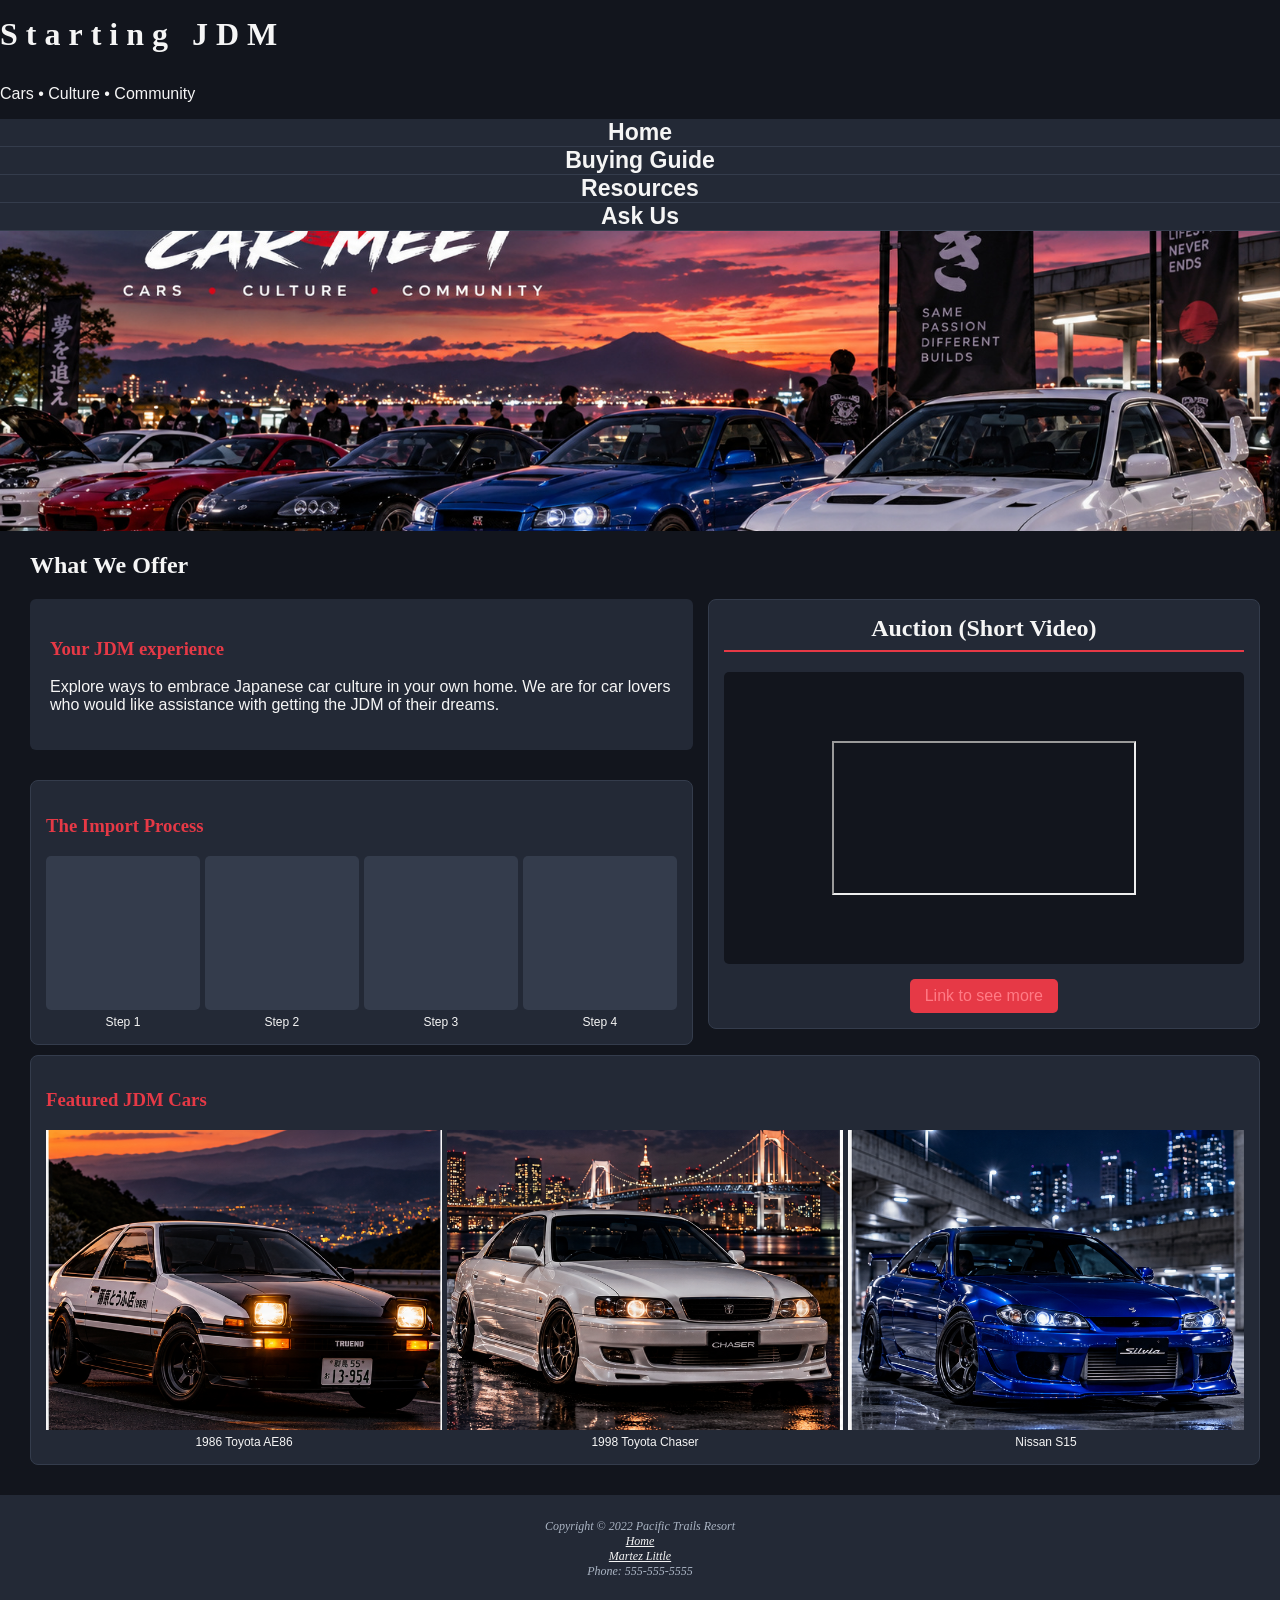
==== index.html @ 4c5aaa83 "Add files via upload These are the original files for my website. Changes will be created as I finis" ====
<!DOCTYPE html>
<html lang="en">
<head>
    <meta charset="UTF-8">
    <meta name="viewport" content="width=device-width, initial-scale=1.0">
    <title>JDM Car Info</title>
    <link rel="stylesheet" href="jdm.css">
</head>

<body>
    <div id="wrapper">

    <header>
        <h1><a href="index.html">Starting JDM</a></h1>
        <p>Cars • Culture • Community</p>
    </header>

    <nav>
        <ul>
            <li><a href="index.html">Home</a></li> 
            <li><a href="buyingguide.html">Buying Guide</a></li>
            <li><a href="resources.html">Resources</a></li>
            <li><a href="contactus.html">Ask Us</a></li>
        </ul>
    </nav>

    <div id="jdmcarmeet" class="carmeet"></div>

    <main>
        <h2>What We Offer</h2>
        
        <div class="home-grid">
            <div class="left-column">
                <section>
                    <div>
                        <h3>Your JDM experience</h3>
                            <p>Explore ways to embrace Japanese car culture in your
                                own home. We are for car lovers who would like assistance 
                                with getting the JDM of their dreams.
                            </p>
                    </div>
                </section>

                <section class="import-process">

                    <h3>The Import Process</h3>
                    <div class="import-steps">

                        <div class="import-step">
                            <div class="step-image"></div>
                            <p>Step 1</p>
                        </div>
                        <div class="import-step">
                            <div class="step-image"></div>
                            <p>Step 2</p>
                        </div>

                        <div class="import-step">
                            <div class="step-image"></div>
                            <p>Step 3</p>
                        </div>

                        <div class="import-step">
                            <div class="step-image"></div>
                            <p>Step 4</p>
                        </div>
                    </div>
                </section>
            </div>

            
            <!-- RIGHT SIDE -->
            <aside class="right-column">

                <section class="auction">
                    <h2>Auction (Short Video)</h2>

                    <div class="video-box">
                        <iframe
                            src="https://www.youtube.com/watch?v=s62_JT8FmME";
                            title="How JDM Exports Actually Work: A Look Inside USS Tokyo">
                        </iframe>
                    </div>

                    <a href="resources.html">Link to see more</a>
                </section>

            </aside>
        </div>

        <section class="import-process">

                    <h3>Featured JDM Cars</h3>
                    <div class="jdm-cars">

                        <div class="import-step">
                            <div id="car1" class="carmeet"></div>
                            <p>1986 Toyota AE86</p>
                        </div>
                        <div class="import-step">
                            <div id="car2" class="carmeet"></div>
                            <p>1998 Toyota Chaser</p>
                        </div>
                        <div class="import-step">
                            <div id="car3" class="carmeet"></div>
                            <p>Nissan S15</p>
                        </div>
                    </div>
        </section>
    </main>

    <footer>
        <div>Copyright &copy; 2022 Pacific Trails Resort</div>
        <div><a href="index.html">Home</a></div>
        <div><a href="mailto:martez@little.com">Martez Little</a></div>
        <div>Phone: 555-555-5555</div>
    </footer>
    </div>

</body>
</html>
---- jdm.css ----
* {box-sizing: border-box;}

body {
    margin: 0;
    background-color: #12151D;
    color: #F5F5F5;
    font-family: Arial, Helvetica, sans-serif;
}
header {
    background-color: #12151D;
    color: #F5F5F5;
    margin-right: auto;
}

#wrapper {
    background-color: #12151D;
    background-image: none;
}

header a {text-decoration: none;}
header a:link,
header a:visited {
    color: #F5F5F5;
}
header a:hover {
    color: #E63946;
}

nav {
    font-weight: bold;
    margin-right: auto;
    padding: 0% 0%;
    font-size: 120%;
    text-align: center;
    background-color: #232936;
}

nav ul {
    list-style-type: none;
    margin: 0%;
    padding-left: 0%;
    font-size: 1.2em;
}
nav li {
    list-style-type: none;
    border-bottom: 1px solid #343C4C;
}
nav a {text-decoration: none}
nav a:link { color: #F5F5F5;}
nav a:visited, nav a:hover, nav a:focus {
    background-color: #E63946;
    color: #FFFFFF;
}

h1 {
    margin-bottom: 0;
    font-family: Georgia, 'Times New Roman', serif;
    margin-top: 0px;
    letter-spacing: 0.25em;
    padding-top: 0.5em;
    padding-bottom: 0.5em;
}

h2 {
    color: #F5F5F5;
    text-shadow: none;
    font-family: Georgia, 'Times New Roman', serif;
}

h3 {
    color: #E63946;
    font-family: Georgia, 'Times New Roman', serif
}

main ul {list-style-image: url(marker.gif);}
dt {color: #002171}
.resort {
    color: #1976D2;
    font-weight: bold;}

.home-grid {
    display: grid;
    grid-template-columns: 1.2fr 1fr;
    gap: 15px;
}
.left-column {
    display: flex;
    flex-direction: column;
    gap: 10px;
}

footer {
    font-size: .75em;
    font-style: italic;
    font-family: Georgia, 'Times New Roman', serif;
    text-align: center;
    padding: 2em 2em;
    background-color: #FFFFFF;
}
#contact {font-size: .90em;}

section {
    background-color: #232936;
    padding: 20px;
    margin-bottom: 20px;
    border-radius: 6px;
}


#jdmcarmeet {
    height: 300px;
    background-image: url(jdm_car_meet.jpg);
    background-size: cover;
    background-position: center;
    background-repeat: no-repeat;
}

main {
    padding-top: 1px;
    padding-right: 20px;
    padding-bottom: 20px;
    padding-left: 30px;
    display: block;
    background-color: #12151D;
    color: #F5F5F5;
    overflow: auto;
}

.auction {
    background-color: #232936;
    border: 1px solid #343C4C;
    border-radius: 8px;
    padding: 15px;
    text-align: center;
}

.auction h2 {
    margin-top: 0;
    color: #F5F5F5;
    border-bottom: 2px solid #E63946;
    padding-bottom: 8px;
}

.auction a {
    display: inline-block;
    background-color: #E63946;
    color: #FFFFFF;
    text-decoration: none;
    padding: 8px 15px;
    border-radius: 5px;
    margin-top: 5px;
}

.auction a:hover {
    background-color: #F5F5F5;
    color: #12151D;
}

.video-box {
    width: 100%;
    aspect-ratio: 16 / 9;
    background-color: #12151D;
    color: #AAB4C3;

    display: flex;
    justify-content: center;
    align-items: center;

    border-radius: 5px;
    margin-bottom: 10px;
}

table {
    border: 2px solid #AAB4C3;
    color: #F5F5F5;
    border-collapse: collapse;
}

td ,th {
    padding: 0.5em 0.5em;
    border: 1px solid #AAB4C3;
}

th {background-color: #232936;}

td {text-align: center;}

.text {
    text-align: left;
}

tr:nth-of-type(odd) {background-color: #2D3544;}
tr:nth-of-type(even) { background-color: #232936;}

form {
    display: flex;
    flex-direction: column;
    flex-wrap: nowrap;
}

input, textarea {margin-bottom: 0.5em;}

footer {
    background-color: #232936;
    color: #AAB4C3;
}

footer a:link,
footer a:visited {
    color: #F5F5F5;
}

footer a:hover {color: #E63946;}

main a:link,
main a:visited {
    color: #FF7B85;
}

main a:hover {color: #F5F5F5;}

.import-process {
    background-color: #232936;
    border: 1px solid #343C4C;
    border-radius: 8px;
    padding: 15px;
    margin-bottom: 10px;
}

.import-steps {
    display: grid;
    grid-template-columns: repeat(4, minmax(0, 1fr));
    gap: 5px;
}

.step-image {
    width: 100%;
    aspect-ratio: 1 / 1;
    background-color: #343C4C;
    border-radius: 5px;
}

.import-step {
    min-width: 0;
    text-align: center;
}

.import-step p {
    font-size: 0.75rem;
    margin: 5px 0 0;
    color: #F5F5F5;
}

.jdm-cars {
    display: grid;
    grid-template-columns: repeat(3, minmax(0, 1fr));
    gap: 5px;
}

#car1 {
    height: 300px;
    background-image: url(1986_Toyota_AE86_Trueno.png);
    background-size: cover;
    background-position: center;
    background-repeat: no-repeat;
}

#car2 {
    height: 300px;
    background-image: url(1998_Toyota_Chaser.png);
    background-size: cover;
    background-position: center;
    background-repeat: no-repeat;
}

#car3 {
    height: 300px;
    background-image: url(Nissan_S15.png);
    background-size: cover;
    background-position: center;
    background-repeat: no-repeat;
}

@media (max-width: 700px) {

    .home-grid {
        grid-template-columns: 1fr;
    }

}
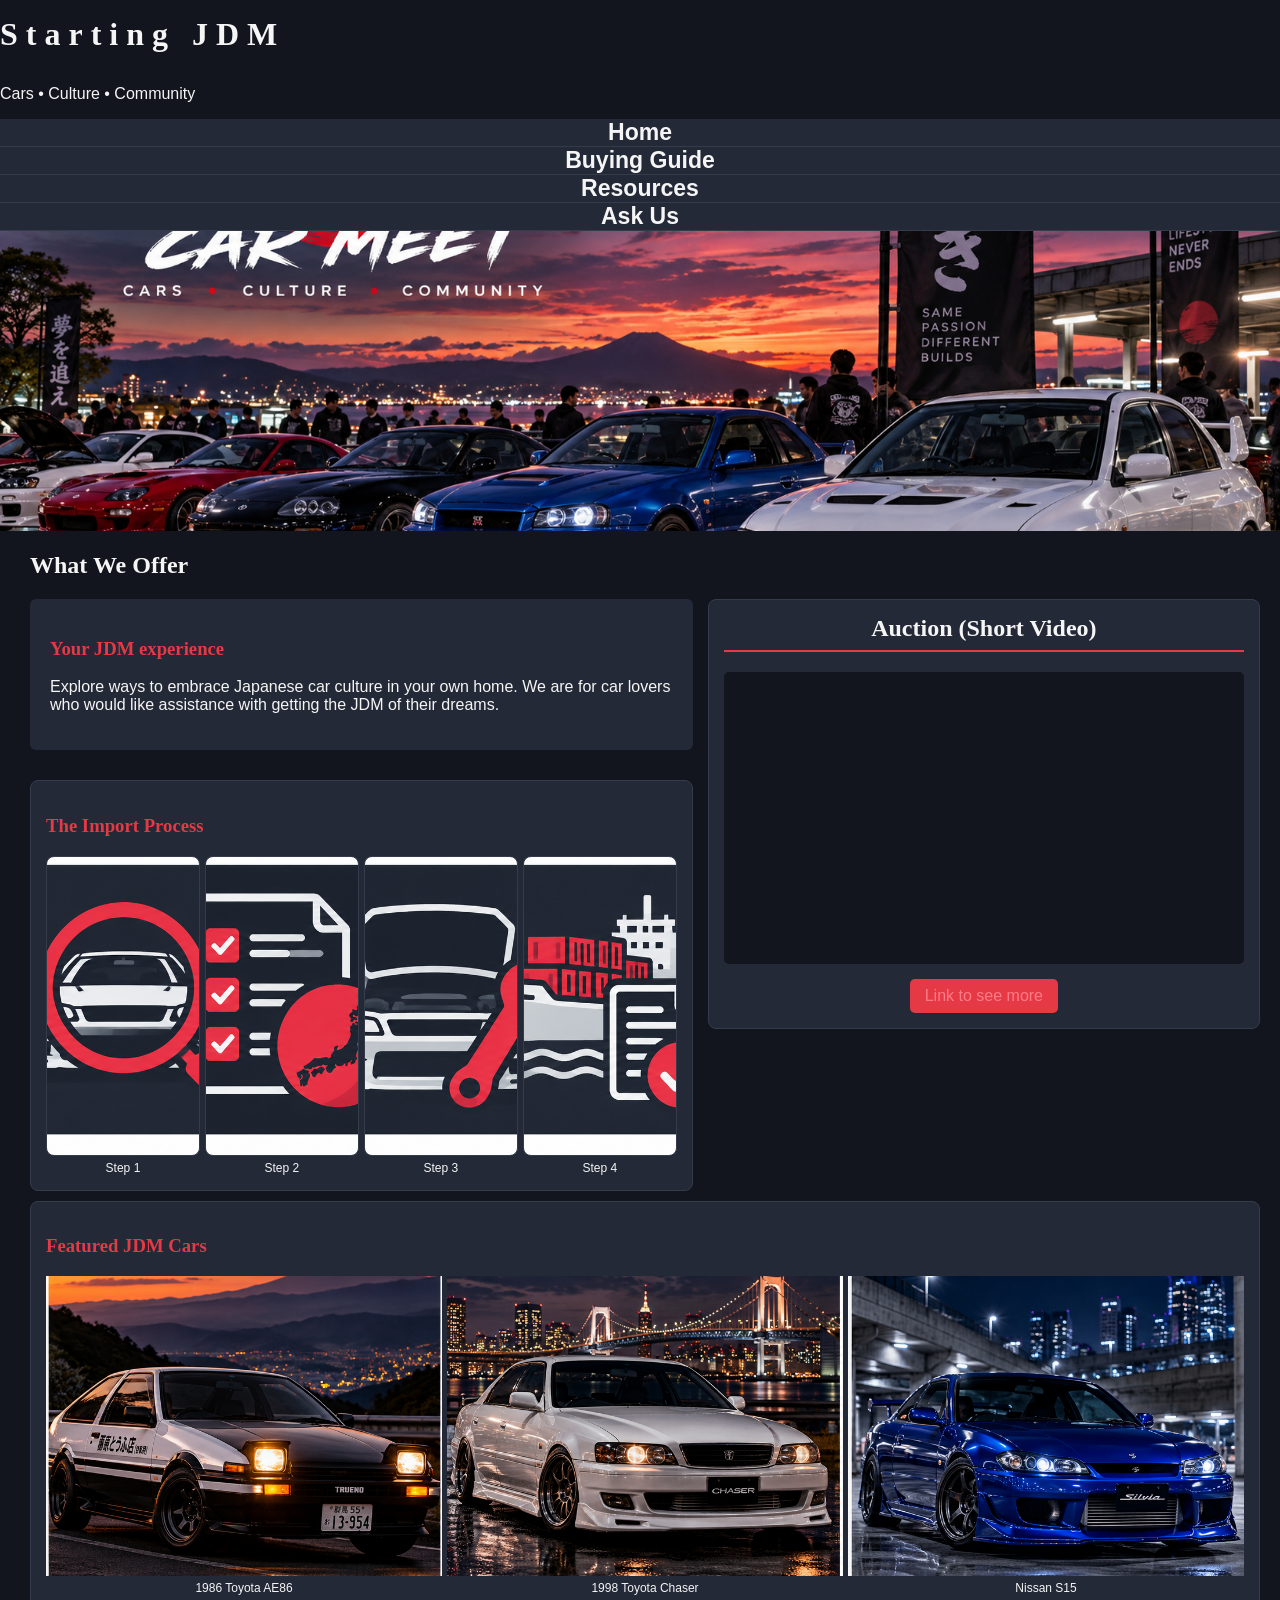
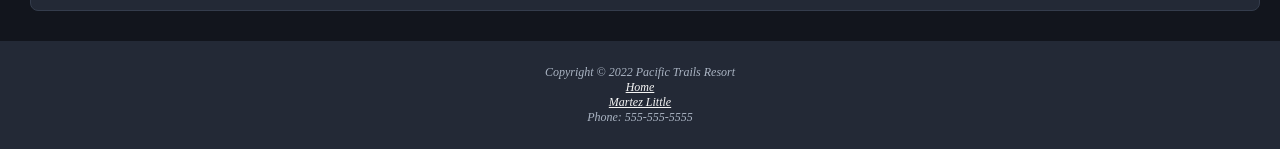
==== commit e0f8ca7f: "Add files via upload" ====
--- a/index.html
+++ b/index.html
@@ -47,21 +47,21 @@
                     <div class="import-steps">
 
                         <div class="import-step">
-                            <div class="step-image"></div>
+                            <div class="step-image1"></div>
                             <p>Step 1</p>
                         </div>
                         <div class="import-step">
-                            <div class="step-image"></div>
+                            <div class="step-image2"></div>
                             <p>Step 2</p>
                         </div>
 
                         <div class="import-step">
-                            <div class="step-image"></div>
+                            <div class="step-image3"></div>
                             <p>Step 3</p>
                         </div>
 
                         <div class="import-step">
-                            <div class="step-image"></div>
+                            <div class="step-image4"></div>
                             <p>Step 4</p>
                         </div>
                     </div>
@@ -76,9 +76,9 @@
                     <h2>Auction (Short Video)</h2>
 
                     <div class="video-box">
-                        <iframe
-                            src="https://www.youtube.com/watch?v=s62_JT8FmME";
-                            title="How JDM Exports Actually Work: A Look Inside USS Tokyo">
+                        <iframe src="https://www.youtube.com/embed/s62_JT8FmME?si=3Ej_njR0n7uQMWJ0"
+                        title="JDM Auction"
+                        allowfullscreen>
                         </iframe>
                     </div>
 
--- a/jdm.css
+++ b/jdm.css
@@ -170,6 +170,13 @@
     margin-bottom: 10px;
 }
 
+.video-box iframe {
+    width: 100%;
+    height: 100%;
+    border: 0;
+    border-radius: 5px;
+}
+
 table {
     border: 2px solid #AAB4C3;
     color: #F5F5F5;
@@ -240,6 +247,46 @@
     border-radius: 5px;
 }
 
+.step-image1 {
+    height: 300px;
+    background-image: url(step1_import_icon.png);
+    background-size: cover;
+    background-position: center;
+    background-repeat: no-repeat;
+    border: 1px solid #343C4C;
+    border-radius: 8px;
+}
+
+.step-image2 {
+    height: 300px;
+    background-image: url(step2_import_icon.png);
+    background-size: cover;
+    background-position: center;
+    background-repeat: no-repeat;
+    border: 1px solid #343C4C;
+    border-radius: 8px;
+}
+
+.step-image3 {
+    height: 300px;
+    background-image: url(step3_import_icon.png);
+    background-size: cover;
+    background-position: center;
+    background-repeat: no-repeat;
+    border: 1px solid #343C4C;
+    border-radius: 8px;
+}
+
+.step-image4 {
+    height: 300px;
+    background-image: url(step4_import_icon.png);
+    background-size: cover;
+    background-position: center;
+    background-repeat: no-repeat;
+    border: 1px solid #343C4C;
+    border-radius: 8px;
+}
+
 .import-step {
     min-width: 0;
     text-align: center;
@@ -287,4 +334,160 @@
         grid-template-columns: 1fr;
     }
 
-}+}
+/* Contact / Ask Us form */
+form {
+    width: 100%;
+    max-width: 30em;
+    margin: 1.5em 0 2em;
+    padding: 1.25em;
+    background-color: #232936;
+    border: 1px solid #343C4C;
+    border-radius: 8px;
+}
+
+form label {
+    color: #F5F5F5;
+    font-weight: bold;
+}
+
+input,
+textarea,
+select {
+    width: 100%;
+    padding: 0.65em;
+    margin-bottom: 0.5em;
+    border: 1px solid #AAB4C3;
+    border-radius: 4px;
+    background-color: #12151D;
+    color: #F5F5F5;
+    font: inherit;
+}
+
+textarea {
+    resize: vertical;
+}
+
+input:focus,
+textarea:focus,
+select:focus {
+    outline: 2px solid #E63946;
+    border-color: #E63946;
+}
+
+input[type="submit"] {
+    background-color: #E63946;
+    color: #FFFFFF;
+    border: none;
+    font-weight: bold;
+    cursor: pointer;
+    padding: 0.75em 1em;
+}
+
+input[type="submit"]:hover,
+input[type="submit"]:focus {
+    background-color: #F5F5F5;
+    color: #12151D;
+}
+
+@media (min-width: 600px) {
+    form {
+        width: 60%;
+        max-width: 30em;
+        display: grid;
+        grid-gap: 1em;
+        grid-template-columns: 6em 1fr;
+    }
+
+    form input,
+    form textarea,
+    form select {
+        margin-bottom: 0;
+    }
+
+    input[type="submit"] {
+        grid-column: 2;
+        width: 9em;
+    }
+}
+
+/* Buying Guide */
+.guide-intro {
+    max-width: 850px;
+    margin-bottom: 1.5em;
+}
+
+.guide-intro h2 {
+    margin-bottom: 0.35em;
+}
+
+.buying-steps {
+    max-width: 900px;
+}
+
+.guide-step {
+    display: flex;
+    align-items: flex-start;
+    gap: 18px;
+    background-color: #232936;
+    border: 1px solid #343C4C;
+    border-radius: 8px;
+    padding: 20px;
+    margin-bottom: 18px;
+}
+
+.step-number {
+    flex: 0 0 52px;
+    width: 52px;
+    height: 52px;
+    display: flex;
+    align-items: center;
+    justify-content: center;
+    background-color: #E63946;
+    color: #FFFFFF;
+    border-radius: 50%;
+    font-size: 1.5em;
+    font-weight: bold;
+}
+
+.step-content h3 {
+    margin-top: 0;
+    margin-bottom: 0.45em;
+}
+
+.step-content p {
+    margin-top: 0;
+    line-height: 1.55;
+}
+
+.step-tip {
+    margin-bottom: 0;
+    padding: 10px 12px;
+    background-color: #12151D;
+    border-radius: 5px;
+    color: #AAB4C3;
+}
+
+.step-tip strong {
+    color: #FF7B85;
+}
+
+.guide-help {
+    max-width: 900px;
+    border: 1px solid #343C4C;
+    border-top: 3px solid #E63946;
+}
+
+@media (max-width: 600px) {
+    .guide-step {
+        flex-direction: column;
+        gap: 10px;
+    }
+
+    .step-number {
+        width: 44px;
+        height: 44px;
+        flex-basis: 44px;
+        font-size: 1.25em;
+    }
+}
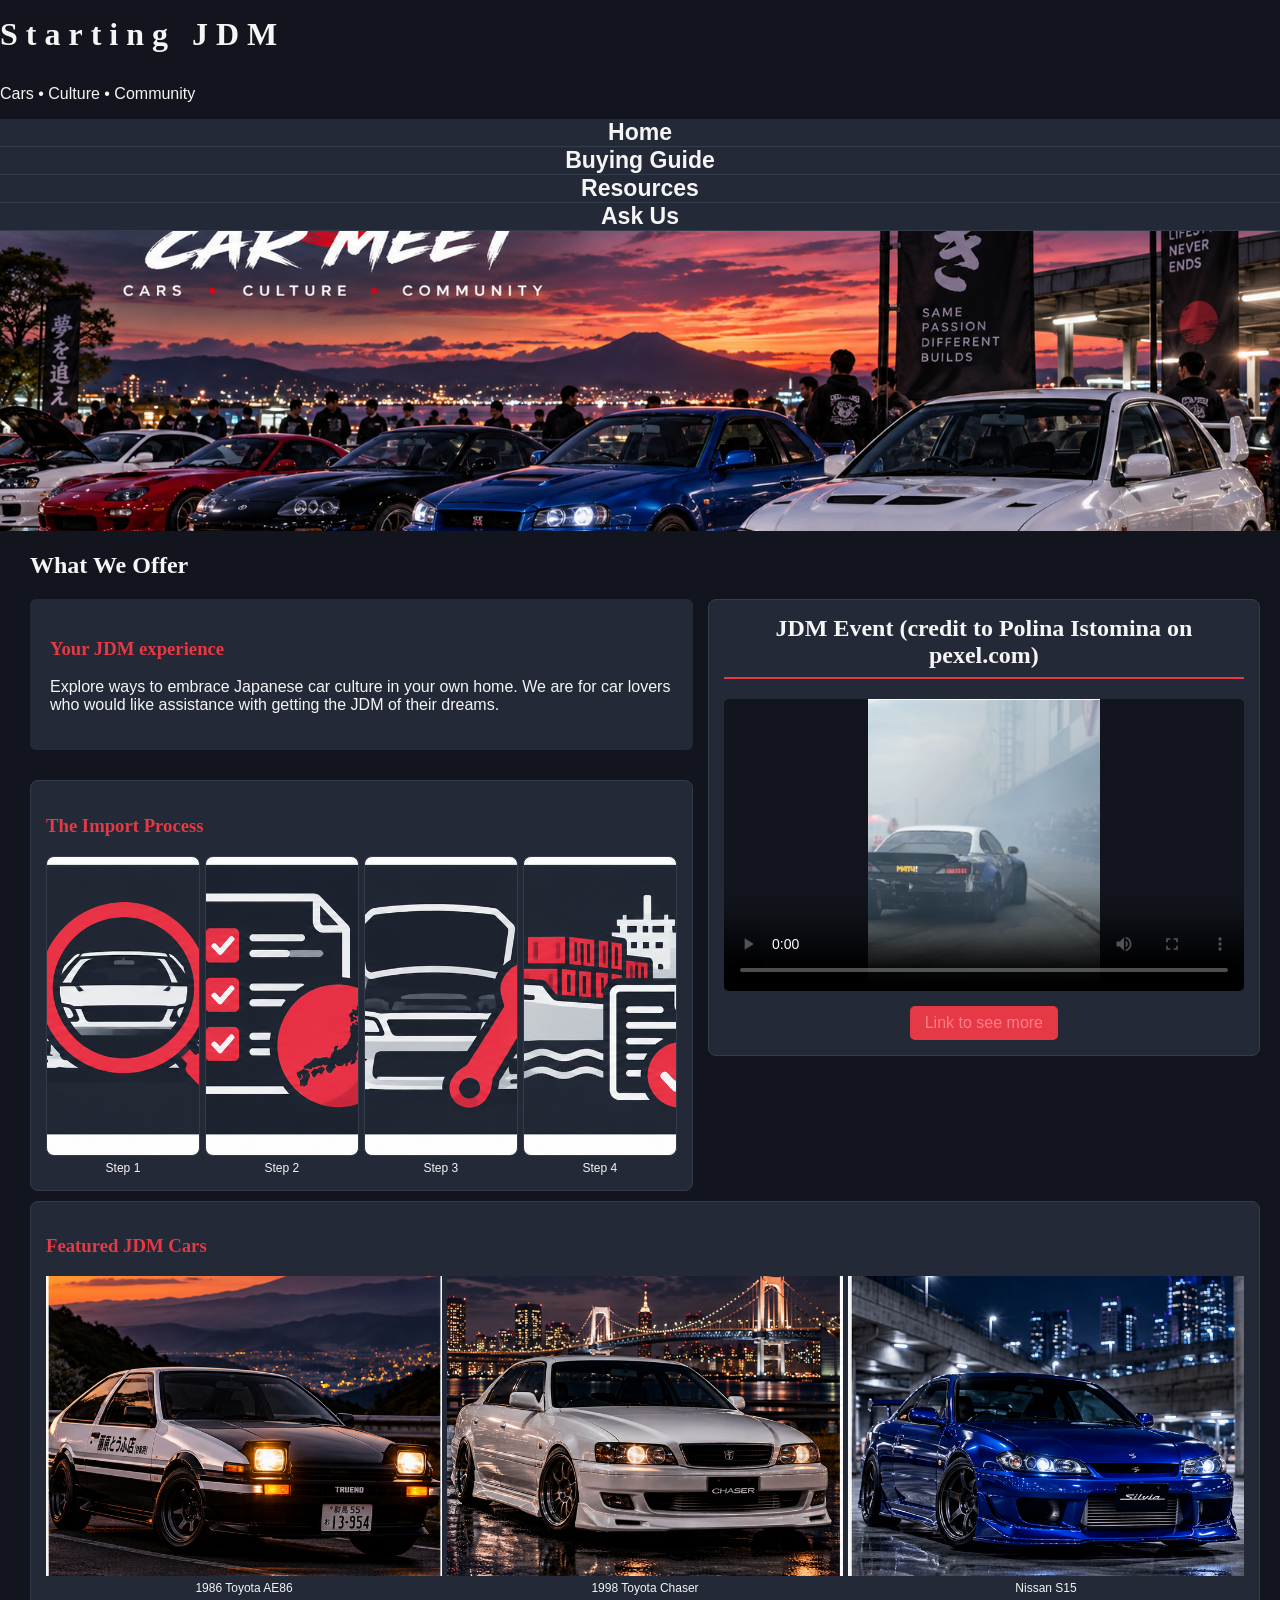
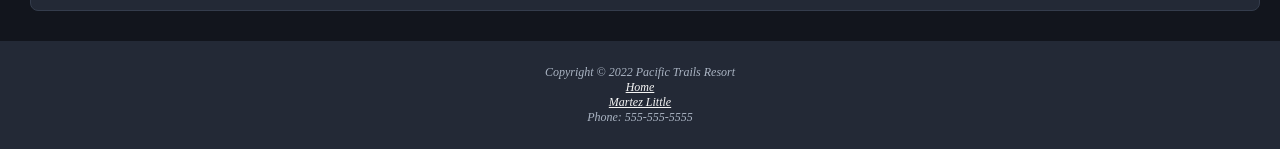
==== commit 969ce194: "Add files via upload" ====
--- a/index.html
+++ b/index.html
@@ -1,121 +1,124 @@
-<!DOCTYPE html>
-<html lang="en">
-<head>
-    <meta charset="UTF-8">
-    <meta name="viewport" content="width=device-width, initial-scale=1.0">
-    <title>JDM Car Info</title>
-    <link rel="stylesheet" href="jdm.css">
-</head>
-
-<body>
-    <div id="wrapper">
-
-    <header>
-        <h1><a href="index.html">Starting JDM</a></h1>
-        <p>Cars • Culture • Community</p>
-    </header>
-
-    <nav>
-        <ul>
-            <li><a href="index.html">Home</a></li> 
-            <li><a href="buyingguide.html">Buying Guide</a></li>
-            <li><a href="resources.html">Resources</a></li>
-            <li><a href="contactus.html">Ask Us</a></li>
-        </ul>
-    </nav>
-
-    <div id="jdmcarmeet" class="carmeet"></div>
-
-    <main>
-        <h2>What We Offer</h2>
-        
-        <div class="home-grid">
-            <div class="left-column">
-                <section>
-                    <div>
-                        <h3>Your JDM experience</h3>
-                            <p>Explore ways to embrace Japanese car culture in your
-                                own home. We are for car lovers who would like assistance 
-                                with getting the JDM of their dreams.
-                            </p>
-                    </div>
-                </section>
-
-                <section class="import-process">
-
-                    <h3>The Import Process</h3>
-                    <div class="import-steps">
-
-                        <div class="import-step">
-                            <div class="step-image1"></div>
-                            <p>Step 1</p>
-                        </div>
-                        <div class="import-step">
-                            <div class="step-image2"></div>
-                            <p>Step 2</p>
-                        </div>
-
-                        <div class="import-step">
-                            <div class="step-image3"></div>
-                            <p>Step 3</p>
-                        </div>
-
-                        <div class="import-step">
-                            <div class="step-image4"></div>
-                            <p>Step 4</p>
-                        </div>
-                    </div>
-                </section>
-            </div>
-
-            
-            <!-- RIGHT SIDE -->
-            <aside class="right-column">
-
-                <section class="auction">
-                    <h2>Auction (Short Video)</h2>
-
-                    <div class="video-box">
-                        <iframe src="https://www.youtube.com/embed/s62_JT8FmME?si=3Ej_njR0n7uQMWJ0"
-                        title="JDM Auction"
-                        allowfullscreen>
-                        </iframe>
-                    </div>
-
-                    <a href="resources.html">Link to see more</a>
-                </section>
-
-            </aside>
-        </div>
-
-        <section class="import-process">
-
-                    <h3>Featured JDM Cars</h3>
-                    <div class="jdm-cars">
-
-                        <div class="import-step">
-                            <div id="car1" class="carmeet"></div>
-                            <p>1986 Toyota AE86</p>
-                        </div>
-                        <div class="import-step">
-                            <div id="car2" class="carmeet"></div>
-                            <p>1998 Toyota Chaser</p>
-                        </div>
-                        <div class="import-step">
-                            <div id="car3" class="carmeet"></div>
-                            <p>Nissan S15</p>
-                        </div>
-                    </div>
-        </section>
-    </main>
-
-    <footer>
-        <div>Copyright &copy; 2022 Pacific Trails Resort</div>
-        <div><a href="index.html">Home</a></div>
-        <div><a href="mailto:martez@little.com">Martez Little</a></div>
-        <div>Phone: 555-555-5555</div>
-    </footer>
-    </div>
-
-</body>
+<!DOCTYPE html>
+<html lang="en">
+<head>
+    <meta charset="UTF-8">
+    <meta name="viewport" content="width=device-width, initial-scale=1.0">
+    <title>JDM Car Info</title>
+    <link rel="stylesheet" href="jdm.css">
+    <meta name="description" content="An informational site for users interested 
+    in Japanese Domestic Vehicles (JDM). This is the home page used to welcome users.">
+</head>
+
+<body>
+    <div id="wrapper">
+
+    <header>
+        <h1><a href="index.html">Starting JDM</a></h1>
+        <p>Cars • Culture • Community</p>
+    </header>
+
+    <nav>
+        <ul>
+            <li><a href="index.html">Home</a></li> 
+            <li><a href="buyingguide.html">Buying Guide</a></li>
+            <li><a href="resources.html">Resources</a></li>
+            <li><a href="contactus.html">Ask Us</a></li>
+        </ul>
+    </nav>
+
+    <div id="jdmcarmeet" class="carmeet"></div>
+
+    <main>
+        <h2>What We Offer</h2>
+        
+        <div class="home-grid">
+            <div class="left-column">
+                <section>
+                    <div>
+                        <h3>Your JDM experience</h3>
+                            <p>Explore ways to embrace Japanese car culture in your
+                                own home. We are for car lovers who would like assistance 
+                                with getting the JDM of their dreams.
+                            </p>
+                    </div>
+                </section>
+
+                <section class="import-process">
+
+                    <h3>The Import Process</h3>
+                    <div class="import-steps">
+
+                        <div class="import-step">
+                            <div class="step-image1"></div>
+                            <p>Step 1</p>
+                        </div>
+                        <div class="import-step">
+                            <div class="step-image2"></div>
+                            <p>Step 2</p>
+                        </div>
+
+                        <div class="import-step">
+                            <div class="step-image3"></div>
+                            <p>Step 3</p>
+                        </div>
+
+                        <div class="import-step">
+                            <div class="step-image4"></div>
+                            <p>Step 4</p>
+                        </div>
+                    </div>
+                </section>
+            </div>
+
+            
+            <!-- RIGHT SIDE -->
+            <aside class="right-column">
+
+                <section class="auction">
+                    <h2>JDM Event (credit to Polina Istomina on pexel.com)</h2>
+
+                    <div class="video-box">
+                        <video controls poster="JDMPrepPoster.png" width="320" height="240">
+                            <source src="JDMPrepVid.mp4" type="video/mp4">
+                            <source src="JDMPrepVid.ogv" type="video/ogg">
+                            <a href="pacifictrailsresort.mov">Pacific Trail Resort</a> (.mov)
+                        </video>
+                    </div>
+
+                    <a href="resources.html">Link to see more</a>
+                </section>
+
+            </aside>
+        </div>
+
+        <section class="import-process">
+
+                    <h3>Featured JDM Cars</h3>
+                    <div class="jdm-cars">
+
+                        <div class="import-step">
+                            <div id="car1" class="carmeet"></div>
+                            <p>1986 Toyota AE86</p>
+                        </div>
+                        <div class="import-step">
+                            <div id="car2" class="carmeet"></div>
+                            <p>1998 Toyota Chaser</p>
+                        </div>
+                        <div class="import-step">
+                            <div id="car3" class="carmeet"></div>
+                            <p>Nissan S15</p>
+                        </div>
+                    </div>
+        </section>
+    </main>
+
+    <footer>
+        <div>Copyright &copy; 2022 Pacific Trails Resort</div>
+        <div><a href="index.html">Home</a></div>
+        <div><a href="mailto:martez@little.com">Martez Little</a></div>
+        <div>Phone: 555-555-5555</div>
+    </footer>
+    </div>
+
+</body>
 </html>
--- a/jdm.css
+++ b/jdm.css
@@ -1,493 +1,631 @@
-* {box-sizing: border-box;}
-
-body {
-    margin: 0;
-    background-color: #12151D;
-    color: #F5F5F5;
-    font-family: Arial, Helvetica, sans-serif;
-}
-header {
-    background-color: #12151D;
-    color: #F5F5F5;
-    margin-right: auto;
-}
-
-#wrapper {
-    background-color: #12151D;
-    background-image: none;
-}
-
-header a {text-decoration: none;}
-header a:link,
-header a:visited {
-    color: #F5F5F5;
-}
-header a:hover {
-    color: #E63946;
-}
-
-nav {
-    font-weight: bold;
-    margin-right: auto;
-    padding: 0% 0%;
-    font-size: 120%;
-    text-align: center;
-    background-color: #232936;
-}
-
-nav ul {
-    list-style-type: none;
-    margin: 0%;
-    padding-left: 0%;
-    font-size: 1.2em;
-}
-nav li {
-    list-style-type: none;
-    border-bottom: 1px solid #343C4C;
-}
-nav a {text-decoration: none}
-nav a:link { color: #F5F5F5;}
-nav a:visited, nav a:hover, nav a:focus {
-    background-color: #E63946;
-    color: #FFFFFF;
-}
-
-h1 {
-    margin-bottom: 0;
-    font-family: Georgia, 'Times New Roman', serif;
-    margin-top: 0px;
-    letter-spacing: 0.25em;
-    padding-top: 0.5em;
-    padding-bottom: 0.5em;
-}
-
-h2 {
-    color: #F5F5F5;
-    text-shadow: none;
-    font-family: Georgia, 'Times New Roman', serif;
-}
-
-h3 {
-    color: #E63946;
-    font-family: Georgia, 'Times New Roman', serif
-}
-
-main ul {list-style-image: url(marker.gif);}
-dt {color: #002171}
-.resort {
-    color: #1976D2;
-    font-weight: bold;}
-
-.home-grid {
-    display: grid;
-    grid-template-columns: 1.2fr 1fr;
-    gap: 15px;
-}
-.left-column {
-    display: flex;
-    flex-direction: column;
-    gap: 10px;
-}
-
-footer {
-    font-size: .75em;
-    font-style: italic;
-    font-family: Georgia, 'Times New Roman', serif;
-    text-align: center;
-    padding: 2em 2em;
-    background-color: #FFFFFF;
-}
-#contact {font-size: .90em;}
-
-section {
-    background-color: #232936;
-    padding: 20px;
-    margin-bottom: 20px;
-    border-radius: 6px;
-}
-
-
-#jdmcarmeet {
-    height: 300px;
-    background-image: url(jdm_car_meet.jpg);
-    background-size: cover;
-    background-position: center;
-    background-repeat: no-repeat;
-}
-
-main {
-    padding-top: 1px;
-    padding-right: 20px;
-    padding-bottom: 20px;
-    padding-left: 30px;
-    display: block;
-    background-color: #12151D;
-    color: #F5F5F5;
-    overflow: auto;
-}
-
-.auction {
-    background-color: #232936;
-    border: 1px solid #343C4C;
-    border-radius: 8px;
-    padding: 15px;
-    text-align: center;
-}
-
-.auction h2 {
-    margin-top: 0;
-    color: #F5F5F5;
-    border-bottom: 2px solid #E63946;
-    padding-bottom: 8px;
-}
-
-.auction a {
-    display: inline-block;
-    background-color: #E63946;
-    color: #FFFFFF;
-    text-decoration: none;
-    padding: 8px 15px;
-    border-radius: 5px;
-    margin-top: 5px;
-}
-
-.auction a:hover {
-    background-color: #F5F5F5;
-    color: #12151D;
-}
-
-.video-box {
-    width: 100%;
-    aspect-ratio: 16 / 9;
-    background-color: #12151D;
-    color: #AAB4C3;
-
-    display: flex;
-    justify-content: center;
-    align-items: center;
-
-    border-radius: 5px;
-    margin-bottom: 10px;
-}
-
-.video-box iframe {
-    width: 100%;
-    height: 100%;
-    border: 0;
-    border-radius: 5px;
-}
-
-table {
-    border: 2px solid #AAB4C3;
-    color: #F5F5F5;
-    border-collapse: collapse;
-}
-
-td ,th {
-    padding: 0.5em 0.5em;
-    border: 1px solid #AAB4C3;
-}
-
-th {background-color: #232936;}
-
-td {text-align: center;}
-
-.text {
-    text-align: left;
-}
-
-tr:nth-of-type(odd) {background-color: #2D3544;}
-tr:nth-of-type(even) { background-color: #232936;}
-
-form {
-    display: flex;
-    flex-direction: column;
-    flex-wrap: nowrap;
-}
-
-input, textarea {margin-bottom: 0.5em;}
-
-footer {
-    background-color: #232936;
-    color: #AAB4C3;
-}
-
-footer a:link,
-footer a:visited {
-    color: #F5F5F5;
-}
-
-footer a:hover {color: #E63946;}
-
-main a:link,
-main a:visited {
-    color: #FF7B85;
-}
-
-main a:hover {color: #F5F5F5;}
-
-.import-process {
-    background-color: #232936;
-    border: 1px solid #343C4C;
-    border-radius: 8px;
-    padding: 15px;
-    margin-bottom: 10px;
-}
-
-.import-steps {
-    display: grid;
-    grid-template-columns: repeat(4, minmax(0, 1fr));
-    gap: 5px;
-}
-
-.step-image {
-    width: 100%;
-    aspect-ratio: 1 / 1;
-    background-color: #343C4C;
-    border-radius: 5px;
-}
-
-.step-image1 {
-    height: 300px;
-    background-image: url(step1_import_icon.png);
-    background-size: cover;
-    background-position: center;
-    background-repeat: no-repeat;
-    border: 1px solid #343C4C;
-    border-radius: 8px;
-}
-
-.step-image2 {
-    height: 300px;
-    background-image: url(step2_import_icon.png);
-    background-size: cover;
-    background-position: center;
-    background-repeat: no-repeat;
-    border: 1px solid #343C4C;
-    border-radius: 8px;
-}
-
-.step-image3 {
-    height: 300px;
-    background-image: url(step3_import_icon.png);
-    background-size: cover;
-    background-position: center;
-    background-repeat: no-repeat;
-    border: 1px solid #343C4C;
-    border-radius: 8px;
-}
-
-.step-image4 {
-    height: 300px;
-    background-image: url(step4_import_icon.png);
-    background-size: cover;
-    background-position: center;
-    background-repeat: no-repeat;
-    border: 1px solid #343C4C;
-    border-radius: 8px;
-}
-
-.import-step {
-    min-width: 0;
-    text-align: center;
-}
-
-.import-step p {
-    font-size: 0.75rem;
-    margin: 5px 0 0;
-    color: #F5F5F5;
-}
-
-.jdm-cars {
-    display: grid;
-    grid-template-columns: repeat(3, minmax(0, 1fr));
-    gap: 5px;
-}
-
-#car1 {
-    height: 300px;
-    background-image: url(1986_Toyota_AE86_Trueno.png);
-    background-size: cover;
-    background-position: center;
-    background-repeat: no-repeat;
-}
-
-#car2 {
-    height: 300px;
-    background-image: url(1998_Toyota_Chaser.png);
-    background-size: cover;
-    background-position: center;
-    background-repeat: no-repeat;
-}
-
-#car3 {
-    height: 300px;
-    background-image: url(Nissan_S15.png);
-    background-size: cover;
-    background-position: center;
-    background-repeat: no-repeat;
-}
-
-@media (max-width: 700px) {
-
-    .home-grid {
-        grid-template-columns: 1fr;
-    }
-
-}
-/* Contact / Ask Us form */
-form {
-    width: 100%;
-    max-width: 30em;
-    margin: 1.5em 0 2em;
-    padding: 1.25em;
-    background-color: #232936;
-    border: 1px solid #343C4C;
-    border-radius: 8px;
-}
-
-form label {
-    color: #F5F5F5;
-    font-weight: bold;
-}
-
-input,
-textarea,
-select {
-    width: 100%;
-    padding: 0.65em;
-    margin-bottom: 0.5em;
-    border: 1px solid #AAB4C3;
-    border-radius: 4px;
-    background-color: #12151D;
-    color: #F5F5F5;
-    font: inherit;
-}
-
-textarea {
-    resize: vertical;
-}
-
-input:focus,
-textarea:focus,
-select:focus {
-    outline: 2px solid #E63946;
-    border-color: #E63946;
-}
-
-input[type="submit"] {
-    background-color: #E63946;
-    color: #FFFFFF;
-    border: none;
-    font-weight: bold;
-    cursor: pointer;
-    padding: 0.75em 1em;
-}
-
-input[type="submit"]:hover,
-input[type="submit"]:focus {
-    background-color: #F5F5F5;
-    color: #12151D;
-}
-
-@media (min-width: 600px) {
-    form {
-        width: 60%;
-        max-width: 30em;
-        display: grid;
-        grid-gap: 1em;
-        grid-template-columns: 6em 1fr;
-    }
-
-    form input,
-    form textarea,
-    form select {
-        margin-bottom: 0;
-    }
-
-    input[type="submit"] {
-        grid-column: 2;
-        width: 9em;
-    }
-}
-
-/* Buying Guide */
-.guide-intro {
-    max-width: 850px;
-    margin-bottom: 1.5em;
-}
-
-.guide-intro h2 {
-    margin-bottom: 0.35em;
-}
-
-.buying-steps {
-    max-width: 900px;
-}
-
-.guide-step {
-    display: flex;
-    align-items: flex-start;
-    gap: 18px;
-    background-color: #232936;
-    border: 1px solid #343C4C;
-    border-radius: 8px;
-    padding: 20px;
-    margin-bottom: 18px;
-}
-
-.step-number {
-    flex: 0 0 52px;
-    width: 52px;
-    height: 52px;
-    display: flex;
-    align-items: center;
-    justify-content: center;
-    background-color: #E63946;
-    color: #FFFFFF;
-    border-radius: 50%;
-    font-size: 1.5em;
-    font-weight: bold;
-}
-
-.step-content h3 {
-    margin-top: 0;
-    margin-bottom: 0.45em;
-}
-
-.step-content p {
-    margin-top: 0;
-    line-height: 1.55;
-}
-
-.step-tip {
-    margin-bottom: 0;
-    padding: 10px 12px;
-    background-color: #12151D;
-    border-radius: 5px;
-    color: #AAB4C3;
-}
-
-.step-tip strong {
-    color: #FF7B85;
-}
-
-.guide-help {
-    max-width: 900px;
-    border: 1px solid #343C4C;
-    border-top: 3px solid #E63946;
-}
-
-@media (max-width: 600px) {
-    .guide-step {
-        flex-direction: column;
-        gap: 10px;
-    }
-
-    .step-number {
-        width: 44px;
-        height: 44px;
-        flex-basis: 44px;
-        font-size: 1.25em;
-    }
-}
+* {box-sizing: border-box;}
+
+body {
+    margin: 0;
+    background-color: #12151D;
+    color: #F5F5F5;
+    font-family: Arial, Helvetica, sans-serif;
+}
+header {
+    background-color: #12151D;
+    color: #F5F5F5;
+    margin-right: auto;
+}
+
+#wrapper {
+    background-color: #12151D;
+    background-image: none;
+}
+
+header a {text-decoration: none;}
+header a:link,
+header a:visited {
+    color: #F5F5F5;
+}
+header a:hover {
+    color: #E63946;
+}
+
+nav {
+    font-weight: bold;
+    margin-right: auto;
+    padding: 0% 0%;
+    font-size: 120%;
+    text-align: center;
+    background-color: #232936;
+}
+
+nav ul {
+    list-style-type: none;
+    margin: 0%;
+    padding-left: 0%;
+    font-size: 1.2em;
+}
+nav li {
+    list-style-type: none;
+    border-bottom: 1px solid #343C4C;
+}
+nav a {text-decoration: none}
+nav a:link { color: #F5F5F5;}
+nav a:visited, nav a:hover, nav a:focus {
+    background-color: #E63946;
+    color: #FFFFFF;
+}
+
+h1 {
+    margin-bottom: 0;
+    font-family: Georgia, 'Times New Roman', serif;
+    margin-top: 0px;
+    letter-spacing: 0.25em;
+    padding-top: 0.5em;
+    padding-bottom: 0.5em;
+}
+
+h2 {
+    color: #F5F5F5;
+    text-shadow: none;
+    font-family: Georgia, 'Times New Roman', serif;
+}
+
+h3 {
+    color: #E63946;
+    font-family: Georgia, 'Times New Roman', serif
+}
+
+main ul {list-style-image: url(marker.gif);}
+dt {color: #002171}
+.resort {
+    color: #1976D2;
+    font-weight: bold;}
+
+.home-grid {
+    display: grid;
+    grid-template-columns: 1.2fr 1fr;
+    gap: 15px;
+}
+.left-column {
+    display: flex;
+    flex-direction: column;
+    gap: 10px;
+}
+
+footer {
+    font-size: .75em;
+    font-style: italic;
+    font-family: Georgia, 'Times New Roman', serif;
+    text-align: center;
+    padding: 2em 2em;
+    background-color: #FFFFFF;
+}
+#contact {font-size: .90em;}
+
+section {
+    background-color: #232936;
+    padding: 20px;
+    margin-bottom: 20px;
+    border-radius: 6px;
+}
+
+
+#jdmcarmeet {
+    height: 300px;
+    background-image: url(jdm_car_meet.jpg);
+    background-size: cover;
+    background-position: center;
+    background-repeat: no-repeat;
+}
+
+main {
+    padding-top: 1px;
+    padding-right: 20px;
+    padding-bottom: 20px;
+    padding-left: 30px;
+    display: block;
+    background-color: #12151D;
+    color: #F5F5F5;
+    overflow: auto;
+}
+
+.auction {
+    background-color: #232936;
+    border: 1px solid #343C4C;
+    border-radius: 8px;
+    padding: 15px;
+    text-align: center;
+}
+
+.auction h2 {
+    margin-top: 0;
+    color: #F5F5F5;
+    border-bottom: 2px solid #E63946;
+    padding-bottom: 8px;
+}
+
+.auction a {
+    display: inline-block;
+    background-color: #E63946;
+    color: #FFFFFF;
+    text-decoration: none;
+    padding: 8px 15px;
+    border-radius: 5px;
+    margin-top: 5px;
+}
+
+.auction a:hover {
+    background-color: #F5F5F5;
+    color: #12151D;
+}
+
+.video-box {
+    width: 100%;
+    aspect-ratio: 16 / 9;
+    background-color: #12151D;
+    color: #AAB4C3;
+
+    display: flex;
+    justify-content: center;
+    align-items: center;
+
+    border-radius: 5px;
+    margin-bottom: 10px;
+}
+
+.video-box iframe {
+    width: 100%;
+    height: 100%;
+    border: 0;
+    border-radius: 5px;
+}
+
+.video-box video {
+    width: 100%;
+    height: 100%;
+    object-fit: contain;
+    border: 0;
+    border-radius: 5px;
+}
+
+table {
+    border: 2px solid #AAB4C3;
+    color: #F5F5F5;
+    border-collapse: collapse;
+}
+
+td ,th {
+    padding: 0.5em 0.5em;
+    border: 1px solid #AAB4C3;
+}
+
+th {background-color: #232936;}
+
+td {text-align: center;}
+
+.text {
+    text-align: left;
+}
+
+tr:nth-of-type(odd) {background-color: #2D3544;}
+tr:nth-of-type(even) { background-color: #232936;}
+
+form {
+    display: flex;
+    flex-direction: column;
+    flex-wrap: nowrap;
+}
+
+input, textarea {margin-bottom: 0.5em;}
+
+footer {
+    background-color: #232936;
+    color: #AAB4C3;
+}
+
+footer a:link,
+footer a:visited {
+    color: #F5F5F5;
+}
+
+footer a:hover {color: #E63946;}
+
+main a:link,
+main a:visited {
+    color: #FF7B85;
+}
+
+main a:hover {color: #F5F5F5;}
+
+.import-process {
+    background-color: #232936;
+    border: 1px solid #343C4C;
+    border-radius: 8px;
+    padding: 15px;
+    margin-bottom: 10px;
+}
+
+.import-steps {
+    display: grid;
+    grid-template-columns: repeat(4, minmax(0, 1fr));
+    gap: 5px;
+}
+
+.step-image {
+    width: 100%;
+    aspect-ratio: 1 / 1;
+    background-color: #343C4C;
+    border-radius: 5px;
+}
+
+.step-image1 {
+    height: 300px;
+    background-image: url(step1_import_icon.png);
+    background-size: cover;
+    background-position: center;
+    background-repeat: no-repeat;
+    border: 1px solid #343C4C;
+    border-radius: 8px;
+}
+
+.step-image2 {
+    height: 300px;
+    background-image: url(step2_import_icon.png);
+    background-size: cover;
+    background-position: center;
+    background-repeat: no-repeat;
+    border: 1px solid #343C4C;
+    border-radius: 8px;
+}
+
+.step-image3 {
+    height: 300px;
+    background-image: url(step3_import_icon.png);
+    background-size: cover;
+    background-position: center;
+    background-repeat: no-repeat;
+    border: 1px solid #343C4C;
+    border-radius: 8px;
+}
+
+.step-image4 {
+    height: 300px;
+    background-image: url(step4_import_icon.png);
+    background-size: cover;
+    background-position: center;
+    background-repeat: no-repeat;
+    border: 1px solid #343C4C;
+    border-radius: 8px;
+}
+
+.import-step {
+    min-width: 0;
+    text-align: center;
+}
+
+.import-step p {
+    font-size: 0.75rem;
+    margin: 5px 0 0;
+    color: #F5F5F5;
+}
+
+.jdm-cars {
+    display: grid;
+    grid-template-columns: repeat(3, minmax(0, 1fr));
+    gap: 5px;
+}
+
+#car1 {
+    height: 300px;
+    background-image: url(1986_Toyota_AE86_Trueno.png);
+    background-size: cover;
+    background-position: center;
+    background-repeat: no-repeat;
+}
+
+#car2 {
+    height: 300px;
+    background-image: url(1998_Toyota_Chaser.png);
+    background-size: cover;
+    background-position: center;
+    background-repeat: no-repeat;
+}
+
+#car3 {
+    height: 300px;
+    background-image: url(Nissan_S15.png);
+    background-size: cover;
+    background-position: center;
+    background-repeat: no-repeat;
+}
+
+@media (max-width: 700px) {
+
+    .home-grid {
+        grid-template-columns: 1fr;
+    }
+
+}
+/* Contact / Ask Us form */
+form {
+    width: 100%;
+    max-width: 30em;
+    margin: 1.5em 0 2em;
+    padding: 1.25em;
+    background-color: #232936;
+    border: 1px solid #343C4C;
+    border-radius: 8px;
+}
+
+form label {
+    color: #F5F5F5;
+    font-weight: bold;
+}
+
+.contact-main {
+    text-align: center;
+}
+
+.contact-main form {
+    margin-left: auto;
+    margin-right: auto;
+    text-align: left;
+}
+
+input,
+textarea,
+select {
+    width: 100%;
+    padding: 0.65em;
+    margin-bottom: 0.5em;
+    border: 1px solid #AAB4C3;
+    border-radius: 4px;
+    background-color: #12151D;
+    color: #F5F5F5;
+    font: inherit;
+}
+
+textarea {
+    resize: vertical;
+}
+
+input:focus,
+textarea:focus,
+select:focus {
+    outline: 2px solid #E63946;
+    border-color: #E63946;
+}
+
+input[type="submit"] {
+    background-color: #E63946;
+    color: #FFFFFF;
+    border: none;
+    font-weight: bold;
+    cursor: pointer;
+    padding: 0.75em 1em;
+}
+
+input[type="submit"]:hover,
+input[type="submit"]:focus {
+    background-color: #F5F5F5;
+    color: #12151D;
+}
+
+@media (min-width: 600px) {
+    form {
+        width: 60%;
+        max-width: 30em;
+        display: grid;
+        grid-gap: 1em;
+        grid-template-columns: 6em 1fr;
+    }
+
+    form input,
+    form textarea,
+    form select {
+        margin-bottom: 0;
+    }
+
+    input[type="submit"] {
+        grid-column: 2;
+        width: 9em;
+    }
+}
+
+/* Buying Guide */
+.guide-intro {
+    max-width: 850px;
+    margin-bottom: 1.5em;
+}
+
+.guide-intro h2 {
+    margin-bottom: 0.35em;
+}
+
+.buying-steps {
+    max-width: 900px;
+}
+
+.guide-step {
+    display: flex;
+    align-items: flex-start;
+    gap: 18px;
+    background-color: #232936;
+    border: 1px solid #343C4C;
+    border-radius: 8px;
+    padding: 20px;
+    margin-bottom: 18px;
+}
+
+.step-number {
+    flex: 0 0 52px;
+    width: 52px;
+    height: 52px;
+    display: flex;
+    align-items: center;
+    justify-content: center;
+    background-color: #E63946;
+    color: #FFFFFF;
+    border-radius: 50%;
+    font-size: 1.5em;
+    font-weight: bold;
+}
+
+.step-content h3 {
+    margin-top: 0;
+    margin-bottom: 0.45em;
+}
+
+.step-content p {
+    margin-top: 0;
+    line-height: 1.55;
+}
+
+.step-tip {
+    margin-bottom: 0;
+    padding: 10px 12px;
+    background-color: #12151D;
+    border-radius: 5px;
+    color: #AAB4C3;
+}
+
+.step-tip strong {
+    color: #FF7B85;
+}
+
+.guide-help {
+    max-width: 900px;
+    border: 1px solid #343C4C;
+    border-top: 3px solid #E63946;
+}
+
+.buying-guide {
+    max-width: 800px;
+    margin-left: auto;
+    margin-right: auto;
+}
+
+@media (max-width: 600px) {
+    .guide-step {
+        flex-direction: column;
+        gap: 10px;
+    }
+
+    .step-number {
+        width: 44px;
+        height: 44px;
+        flex-basis: 44px;
+        font-size: 1.25em;
+    }
+}
+
+
+/* Resources Page */
+.resources-main {
+    max-width: 1100px;
+    margin-left: auto;
+    margin-right: auto;
+}
+
+.resources-intro {
+    max-width: 850px;
+    margin-bottom: 1.5em;
+}
+
+.resource-table-section {
+    border: 1px solid #343C4C;
+    border-top: 3px solid #E63946;
+}
+
+.table-scroll {
+    width: 100%;
+    overflow-x: auto;
+}
+
+.resource-table {
+    width: 100%;
+    min-width: 760px;
+}
+
+.resource-table th {
+    color: #FFFFFF;
+    background-color: #12151D;
+}
+
+.resource-table td {
+    vertical-align: top;
+    line-height: 1.45;
+}
+
+.resource-table th:nth-child(1) { width: 18%; }
+.resource-table th:nth-child(2) { width: 17%; }
+.resource-table th:nth-child(3) { width: 16%; }
+.resource-table th:nth-child(4) { width: 49%; }
+
+.resource-info-grid {
+    display: grid;
+    grid-template-columns: 1.15fr 0.85fr;
+    gap: 20px;
+    align-items: stretch;
+}
+
+.resource-definitions,
+.jci-card {
+    margin: 0 0 20px;
+    background-color: #232936;
+    border: 1px solid #343C4C;
+    border-radius: 8px;
+    padding: 20px;
+}
+
+.resource-definitions dl {
+    margin-bottom: 0;
+}
+
+.resource-definitions dt {
+    color: #FF7B85;
+    font-weight: bold;
+    font-size: 1.05em;
+    margin-top: 1em;
+}
+
+.resource-definitions dt:first-child {
+    margin-top: 0;
+}
+
+.resource-definitions dd {
+    margin: 0.35em 0 0;
+    color: #F5F5F5;
+    line-height: 1.55;
+}
+
+.jci-card {
+    display: flex;
+    flex-direction: column;
+}
+
+.jci-card img {
+    width: 100%;
+    max-height: 390px;
+    object-fit: contain;
+    background-color: #FFFFFF;
+    border-radius: 5px;
+}
+
+.jci-card figcaption {
+    margin-top: 12px;
+    color: #AAB4C3;
+    line-height: 1.5;
+}
+
+.jci-card figcaption strong {
+    color: #FF7B85;
+}
+
+.resource-note {
+    border: 1px solid #343C4C;
+    border-top: 3px solid #E63946;
+}
+
+@media (max-width: 750px) {
+    .resource-info-grid {
+        grid-template-columns: 1fr;
+    }
+}
